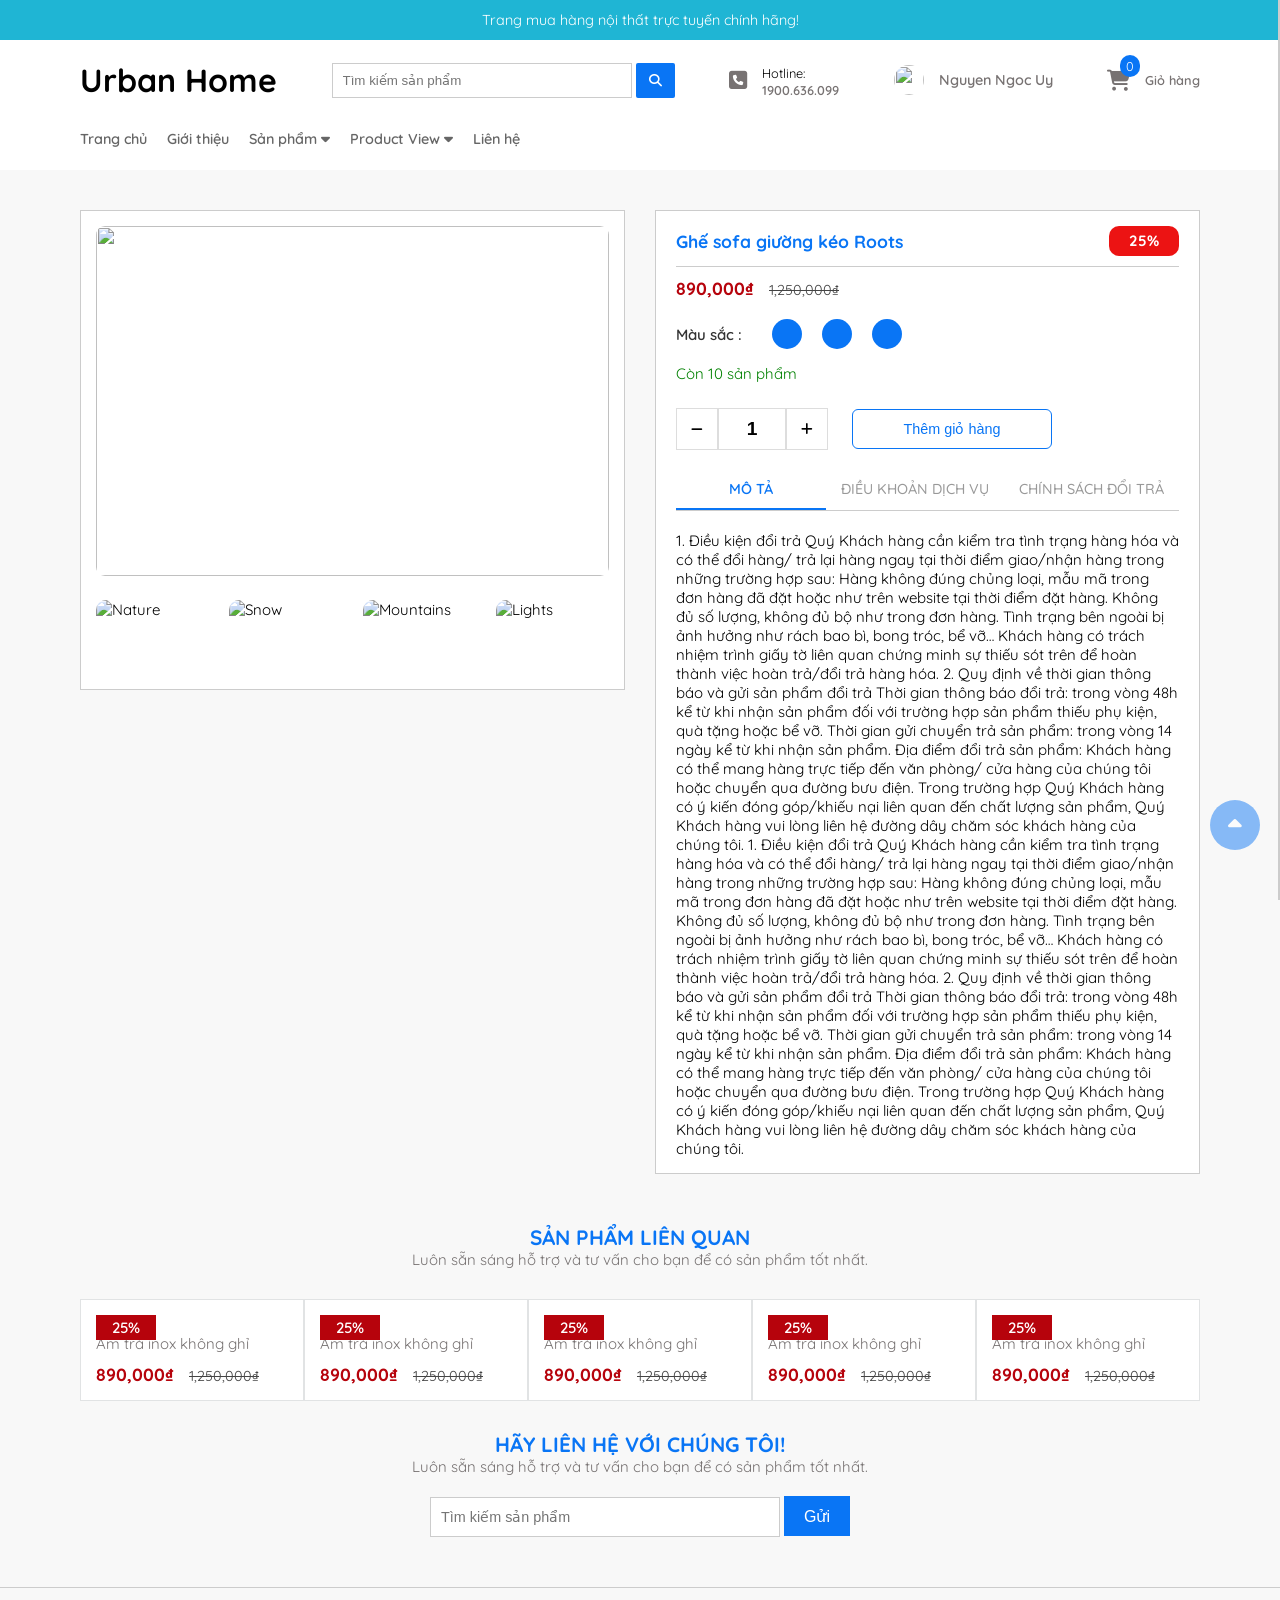
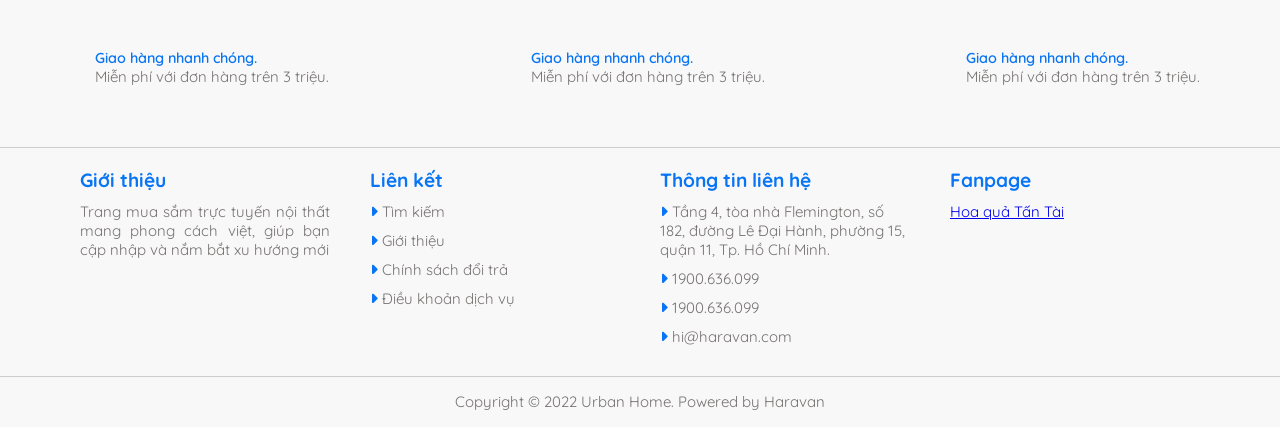
==== Product-detail.html @ 2fd3badb "first commit" ====
<!DOCTYPE html>
<html lang="en">

<head>
    <meta charset="UTF-8">
    <meta http-equiv="X-UA-Compatible" content="IE=edge">
    <meta name="viewport" content="width=device-width, initial-scale=1.0">
    <title>Document</title>
    <link rel="stylesheet" href="./assets/Css/base.css">
    <link rel="stylesheet" href="./assets/Css/cart.css">
    <link rel="stylesheet" href="./assets/Css/Product-detail.css">
    <link rel="stylesheet" href="./assets/Css/dropdown.css">
    <link rel="stylesheet" href="https://cdnjs.cloudflare.com/ajax/libs/font-awesome/6.1.1/css/all.min.css"
        integrity="sha512-KfkfwYDsLkIlwQp6LFnl8zNdLGxu9YAA1QvwINks4PhcElQSvqcyVLLD9aMhXd13uQjoXtEKNosOWaZqXgel0g=="
        crossorigin="anonymous" referrerpolicy="no-referrer" />
    <link rel="preconnect" href="https://fonts.googleapis.com">
    <link rel="preconnect" href="https://fonts.gstatic.com" crossorigin>
    <link rel="preconnect" href="https://fonts.googleapis.com">
    <link rel="preconnect" href="https://fonts.gstatic.com" crossorigin>
    <link href="https://fonts.googleapis.com/css2?family=Quicksand&display=swap" rel="stylesheet">
    <script async defer crossorigin="anonymous" src="https://connect.facebook.net/vi_VN/sdk.js#xfbml=1&version=v14.0"
        nonce="vWDw95v7"></script>

</head>

<body>
    <div id="fb-root"></div>
    <div class="container">
        <header class="header">
            <div class="header-top">
                <p>Trang mua hàng nội thất trực tuyến chính hãng!</p>
            </div>
            <div class="header-main padding-container">
                <div class="header-main_log">
                    <span>Urban Home</span>
                </div>
                <form action="" class="header-search_form-box">
                    <input class="header-search_form-input" type="text" placeholder="Tìm kiếm sản phẩm">
                    <button class="header-search_btn-primary"><i class="fa-solid fa-magnifying-glass"></i></button>
                </form>
                <div class="header-phone header-main_sub">
                    <p><i class="fa-solid icon fa-square-phone"></i></p>
                    <div class="">
                        <span>Hotline:</span>
                        <br>
                        <p>1900.636.099
                        </p>
                    </div>
                </div>
                <!-- <div class="header-login  header-main_sub">
                    <p><i class="fa-solid icon fa-user"></i></p>
                    <div class="">
                        <span><a href="">Đăng nhập</a>/<a href="">Đăng ký</a></span>
                        <br>
                        <p>Tài khoản của tôi <i class="fa-solid fa-caret-down"></i>
                        </p>
                    </div>
                </div> -->
                <div class="header-login   dropdown">
                    <div onclick="dropdown()"  class="header-main_sub dropbtn">
                        <img class="header-info-user-img"
                            src="https://encrypted-tbn0.gstatic.com/images?q=tbn:ANd9GcTYmkp9a2rrD1Sskb9HLt5mDaTt4QaIs8CcBg&usqp=CAU"
                            alt="">
                        <div class="header-info-user-name" style="margin-left: 15px;">
                            <p>Nguyen Ngoc Uy</p>
                        </div>
                    </div>
                    <div id="myDropdown" class="dropdown-content">
                        <a href="#">Thông tin</a>
                        <a href="#">Hoá đơn</a>
                        <a href="#">Đăng xuất</a>
                    </div>
                </div>

                <div onclick="openNav()" class="header-cart header-main_sub">
                    <div class="header-icon-cart">
                        <p><i class="fa-solid icon fa-cart-shopping"></i></p>
                        <span>0</span>
                    </div>
                    <div class="">
                        <p>Giỏ hàng
                        </p>
                    </div>
                </div>
                <div id="mySidenav" class="sidenav cart-list-info">
                    <a href="javascript:void(0)" class="closebtn" onclick="closeNav()">&times;</a>
                    <div class="" style="padding: 0px 20px ;border-top:1px solid #ccc;">
                        <h4 style="margin-top: 10px;">Tổng số : 10</h4>
                        <div class="cart-list-item">
                            <img class="cart-list-item-img "
                                src="https://product.hstatic.net/1000409762/product/sp11-2_d58d2329380c41f1885a093a5cf2f27c_large.jpg"
                                alt="">
                            <div class="">
                                <p class="cart-list-item-name">Ghế sofa giường kéo Roots</p>
                                <p class="cart-list-item-price">890,000₫ <span>(4)</span></p>
                            </div>
                            <a href="" class="btn-cart-delete"><i class="fa-solid fa-trash-can"></i></a>
                        </div>
                        <div class="cart-list-item">
                            <img class="cart-list-item-img "
                                src="https://product.hstatic.net/1000409762/product/sp11-2_d58d2329380c41f1885a093a5cf2f27c_large.jpg"
                                alt="">
                            <div class="">
                                <p class="cart-list-item-name">Ghế sofa giường kéo Roots</p>
                                <p class="cart-list-item-price">890,000₫ <span>(4)</span></p>
                            </div>
                            <a href="" class="btn-cart-delete"><i class="fa-solid fa-trash-can"></i></a>
                        </div>
                        <div class="cart-list-item">
                            <img class="cart-list-item-img "
                                src="https://product.hstatic.net/1000409762/product/sp11-2_d58d2329380c41f1885a093a5cf2f27c_large.jpg"
                                alt="">
                            <div class="">
                                <p class="cart-list-item-name">Ghế sofa giường kéo Roots</p>
                                <p class="cart-list-item-price">890,000₫ <span>(4)</span></p>
                            </div>
                            <a href="" class="btn-cart-delete"><i class="fa-solid fa-trash-can"></i></a>
                        </div>
                        <div class="cart-list-item">
                            <img class="cart-list-item-img "
                                src="https://product.hstatic.net/1000409762/product/sp11-2_d58d2329380c41f1885a093a5cf2f27c_large.jpg"
                                alt="">
                            <div class="">
                                <p class="cart-list-item-name">Ghế sofa giường kéo Roots</p>
                                <p class="cart-list-item-price">890,000₫ <span>(4)</span></p>
                            </div>
                            <a href="" class="btn-cart-delete"><i class="fa-solid fa-trash-can"></i></a>
                        </div>
                        <button class="cart-list-view">Xem giỏ hàng </button>
                    </div>
                </div>
            </div>
            <div class="header-menu padding-container">
                <ul class="header-menu_list">
                    <li class="header-menu-item"><a href="" class="header-menu-item-link">Trang chủ </a></li>
                    <li class="header-menu-item"><a href="" class="header-menu-item-link">Giới thiệu</a></li>
                    <li class="header-menu-item"><a href="" class="header-menu-item-link">Sản phẩm <i
                                class="fa-solid fa-caret-down"></i></a></li>
                    <li class="header-menu-item"><a href="" class="header-menu-item-link">Product View <i
                                class="fa-solid fa-caret-down"></i></a></li>
                    <li class="header-menu-item"><a href="" class="header-menu-item-link">Liên hệ</a></li>
                </ul>
            </div>
        </header>

        <div class="content">
            <div class="content-product-info_box padding-container">
                <div class="content-product-info_left">
                    <div class="container-product-image_box">
                        <img id="expandedImg"
                            src="https://encrypted-tbn0.gstatic.com/images?q=tbn:ANd9GcRdwyMFRcoKj1kEEiDpD_S-Vh6rsVxsL3rCxg&usqp=CAU"
                            style="width:100%">
                        <div class="content-product_info-row">
                            <div class="column">
                                <img src="https://encrypted-tbn0.gstatic.com/images?q=tbn:ANd9GcRdwyMFRcoKj1kEEiDpD_S-Vh6rsVxsL3rCxg&usqp=CAU"
                                    alt="Nature" style="width:100%" onclick="myFunction(this);">
                            </div>
                            <div class="column">
                                <img src="https://encrypted-tbn0.gstatic.com/images?q=tbn:ANd9GcRwGPF8X5lgcLBtUZUXV9kPPpfw7IuIsTq3uQ&usqp=CAU"
                                    alt="Snow" style="width:100%" onclick="myFunction(this);">
                            </div>
                            <div class="column">
                                <img src="https://encrypted-tbn0.gstatic.com/images?q=tbn:ANd9GcTx4Ej3sddJTqtqN48tLwfcukxY-e70Aev4Dw&usqp=CAU"
                                    alt="Mountains" style="width:100%" onclick="myFunction(this);">
                            </div>
                            <div class="column">
                                <img src="https://encrypted-tbn0.gstatic.com/images?q=tbn:ANd9GcT4qPmyou8HM0n-ia6ZoZYnSPZDyiyfE1Rxlw&usqp=CAU"
                                    alt="Lights" style="width:100%" onclick="myFunction(this);">
                            </div>
                        </div>
                    </div>
                </div>
                <div class="content-product-info_right">
                    <div class="header-product-info_right">
                        <h3 class="product-name">Ghế sofa giường kéo Roots</h3>
                        <div class="product-sale">25%</div>
                    </div>
                    <div class="product-item_price-wraper">
                        <div class="product-price-main">
                            890,000₫
                        </div>
                        <div class="product-price_sale color-text">
                            1,250,000₫
                        </div>
                    </div>
                    <div class="product-atribute_box">
                        <p>Màu sắc : </p>
                        <ul class="product-atribute_list-color">
                            <li></li>
                            <li></li>
                            <li></li>
                        </ul>
                    </div>
                    <p class="alert-product-number">Còn 10 sản phẩm</p>
                    <div class="">
                        <div class="number-input">
                            <button onclick="this.parentNode.querySelector('input[type=number]').stepDown()"
                                class="minus"><i class="fa-solid fa-minus"></i></button>
                            <input class="quantity" min="0" name="quantity" value="1" type="number">
                            <button onclick="this.parentNode.querySelector('input[type=number]').stepUp()"
                                class="plus"><i class="fa-solid fa-plus"></i></button>
                        </div>
                        <button class="btn-add-to-cart">Thêm giỏ hàng</button>
                    </div>
                    <div class="tabs1">
                        <div class="tab-item active tablinks" id="defaultOpen" onclick="openCity(event, 'London')">Mô tả
                        </div>
                        <div class="tab-item tablinks" onclick="openCity(event, 'Paris')">
                            ĐIỀU KHOẢN DỊCH VỤ</div>
                        <div class="tab-item tablinks" onclick="openCity(event, 'Tokyo')">
                            CHÍNH SÁCH ĐỔI TRẢ</div>
                    </div>
                    <div id="London" class="tabcontent">
                        1. Điều kiện đổi trả

                        Quý Khách hàng cần kiểm tra tình trạng hàng hóa và có thể đổi hàng/ trả lại hàng ngay tại thời
                        điểm giao/nhận hàng trong những trường hợp sau:

                        Hàng không đúng chủng loại, mẫu mã trong đơn hàng đã đặt hoặc như trên website tại thời điểm đặt
                        hàng.
                        Không đủ số lượng, không đủ bộ như trong đơn hàng.
                        Tình trạng bên ngoài bị ảnh hưởng như rách bao bì, bong tróc, bể vỡ…
                        Khách hàng có trách nhiệm trình giấy tờ liên quan chứng minh sự thiếu sót trên để hoàn thành
                        việc hoàn trả/đổi trả hàng hóa.



                        2. Quy định về thời gian thông báo và gửi sản phẩm đổi trả

                        Thời gian thông báo đổi trả: trong vòng 48h kể từ khi nhận sản phẩm đối với trường hợp sản phẩm
                        thiếu phụ kiện, quà tặng hoặc bể vỡ.
                        Thời gian gửi chuyển trả sản phẩm: trong vòng 14 ngày kể từ khi nhận sản phẩm.
                        Địa điểm đổi trả sản phẩm: Khách hàng có thể mang hàng trực tiếp đến văn phòng/ cửa hàng của
                        chúng tôi hoặc chuyển qua đường bưu điện.
                        Trong trường hợp Quý Khách hàng có ý kiến đóng góp/khiếu nại liên quan đến chất lượng sản phẩm,
                        Quý Khách hàng vui lòng liên hệ đường dây chăm sóc khách hàng của chúng tôi.
                        1. Điều kiện đổi trả

                        Quý Khách hàng cần kiểm tra tình trạng hàng hóa và có thể đổi hàng/ trả lại hàng ngay tại thời
                        điểm giao/nhận hàng trong những trường hợp sau:

                        Hàng không đúng chủng loại, mẫu mã trong đơn hàng đã đặt hoặc như trên website tại thời điểm đặt
                        hàng.
                        Không đủ số lượng, không đủ bộ như trong đơn hàng.
                        Tình trạng bên ngoài bị ảnh hưởng như rách bao bì, bong tróc, bể vỡ…
                        Khách hàng có trách nhiệm trình giấy tờ liên quan chứng minh sự thiếu sót trên để hoàn thành
                        việc hoàn trả/đổi trả hàng hóa.



                        2. Quy định về thời gian thông báo và gửi sản phẩm đổi trả

                        Thời gian thông báo đổi trả: trong vòng 48h kể từ khi nhận sản phẩm đối với trường hợp sản phẩm
                        thiếu phụ kiện, quà tặng hoặc bể vỡ.
                        Thời gian gửi chuyển trả sản phẩm: trong vòng 14 ngày kể từ khi nhận sản phẩm.
                        Địa điểm đổi trả sản phẩm: Khách hàng có thể mang hàng trực tiếp đến văn phòng/ cửa hàng của
                        chúng tôi hoặc chuyển qua đường bưu điện.
                        Trong trường hợp Quý Khách hàng có ý kiến đóng góp/khiếu nại liên quan đến chất lượng sản phẩm,
                        Quý Khách hàng vui lòng liên hệ đường dây chăm sóc khách hàng của chúng tôi.
                    </div>

                    <div id="Paris" class="tabcontent">
                        <h3>Paris</h3>
                        <p>Paris is the capital of France.</p>
                    </div>

                    <div id="Tokyo" class="tabcontent">
                        <h3>Tokyo</h3>
                        <p>Tokyo is the capital of Japan.</p>
                    </div>
                </div>
            </div>
            <h3 class="commom-title product-related_title text-center">
                SẢN PHẨM LIÊN QUAN
            </h3>
            <p class="text-center color-text">Luôn sẵn sáng hỗ trợ và tư vấn cho bạn để có sản phẩm tốt nhất.</p>
            <div class="product-related_box padding-container product-list_box">
                <div class="product-item">
                    <div class="product-item_img-box">
                        <img class="w-100"
                            src="https://product.hstatic.net/1000409762/product/sp12-1_5316e032a8b0403b8fe26c4cd6bef167_large.jpg"
                            alt="">
                        <div class="product-item_percent">25%</div>
                        <div class="product-item_icon">
                            <i class="fa-solid fa-magnifying-glass-plus"></i>
                        </div>
                    </div>
                    <p class="product-item_name"><a href="">Ấm trà inox không ghỉ</a></p>
                    <div class="product-item_price-wraper">
                        <div class="product-price-main">
                            890,000₫
                        </div>
                        <div class="product-price_sale">
                            1,250,000₫
                        </div>
                    </div>
                </div>
                <div class="product-item">
                    <div class="product-item_img-box">
                        <img class="w-100"
                            src="https://product.hstatic.net/1000409762/product/sp12-1_5316e032a8b0403b8fe26c4cd6bef167_large.jpg"
                            alt="">
                        <div class="product-item_percent">25%</div>
                        <div class="product-item_icon">
                            <i class="fa-solid fa-magnifying-glass-plus"></i>
                        </div>
                    </div>
                    <p class="product-item_name"><a href="">Ấm trà inox không ghỉ</a></p>
                    <div class="product-item_price-wraper">
                        <div class="product-price-main">
                            890,000₫
                        </div>
                        <div class="product-price_sale">
                            1,250,000₫
                        </div>
                    </div>
                </div>
                <div class="product-item">
                    <div class="product-item_img-box">
                        <img class="w-100"
                            src="https://product.hstatic.net/1000409762/product/sp12-1_5316e032a8b0403b8fe26c4cd6bef167_large.jpg"
                            alt="">
                        <div class="product-item_percent">25%</div>
                        <div class="product-item_icon">
                            <i class="fa-solid fa-magnifying-glass-plus"></i>
                        </div>
                    </div>
                    <p class="product-item_name"><a href="">Ấm trà inox không ghỉ</a></p>
                    <div class="product-item_price-wraper">
                        <div class="product-price-main">
                            890,000₫
                        </div>
                        <div class="product-price_sale">
                            1,250,000₫
                        </div>
                    </div>
                </div>
                <div class="product-item">
                    <div class="product-item_img-box">
                        <img class="w-100"
                            src="https://product.hstatic.net/1000409762/product/sp12-1_5316e032a8b0403b8fe26c4cd6bef167_large.jpg"
                            alt="">
                        <div class="product-item_percent">25%</div>
                        <div class="product-item_icon">
                            <i class="fa-solid fa-magnifying-glass-plus"></i>
                        </div>
                    </div>
                    <p class="product-item_name"><a href="">Ấm trà inox không ghỉ</a></p>
                    <div class="product-item_price-wraper">
                        <div class="product-price-main">
                            890,000₫
                        </div>
                        <div class="product-price_sale">
                            1,250,000₫
                        </div>
                    </div>
                </div>
                <div class="product-item">
                    <div class="product-item_img-box">
                        <img class="w-100"
                            src="https://product.hstatic.net/1000409762/product/sp12-1_5316e032a8b0403b8fe26c4cd6bef167_large.jpg"
                            alt="">
                        <div class="product-item_percent">25%</div>
                        <div class="product-item_icon">
                            <i class="fa-solid fa-magnifying-glass-plus"></i>
                        </div>
                    </div>
                    <p class="product-item_name"><a href="">Ấm trà inox không ghỉ</a></p>
                    <div class="product-item_price-wraper">
                        <div class="product-price-main">
                            890,000₫
                        </div>
                        <div class="product-price_sale">
                            1,250,000₫
                        </div>
                    </div>
                </div>
            </div>
        </div>


        <footer class="footer">
            <header class="header-footer">
                <h3 class="commom-title text-center">
                    HÃY LIÊN HỆ VỚI CHÚNG TÔI!
                </h3>
                <p class="text-center color-text">Luôn sẵn sáng hỗ trợ và tư vấn cho bạn để có sản phẩm tốt nhất.</p>
                <div class="header-footer-form-box text-center">
                    <input placeholder="Tìm kiếm sản phẩm" class="header-footer-form-input" type="text">
                    <button class="header-footer-form-btn">Gửi</button>
                </div>
            </header>
            <div class="footer-intro-box padding-container">
                <div class="footer-intro-item">
                    <img src="https://theme.hstatic.net/1000409762/1000752712/14/policy_icon_1.png?v=10" alt="">
                    <div class="footer-intro-item-info">
                        <p>Giao hàng nhanh chóng.</p>

                        <span>Miễn phí với đơn hàng trên 3 triệu.</span>
                    </div>
                </div>
                <div class="footer-intro-item">
                    <img src="https://theme.hstatic.net/1000409762/1000752712/14/policy_icon_1.png?v=10" alt="">
                    <div class="footer-intro-item-info">
                        <p>Giao hàng nhanh chóng.</p>

                        <span>Miễn phí với đơn hàng trên 3 triệu.</span>
                    </div>
                </div>
                <div class="footer-intro-item">
                    <img src="https://theme.hstatic.net/1000409762/1000752712/14/policy_icon_1.png?v=10" alt="">
                    <div class="footer-intro-item-info">
                        <p>Giao hàng nhanh chóng.</p>

                        <span>Miễn phí với đơn hàng trên 3 triệu.</span>
                    </div>
                </div>
            </div>
            <div class="header-footer_main padding-container">
                <div class="header-footer_description">
                    <h4 class="title-header color-primary">Giới thiệu</h4>
                    <p class="color-text" style="text-align:justify ;">Trang mua sắm trực tuyến nội thất mang phong cách
                        việt, giúp bạn cập nhập và nắm bắt xu hướng mới</p>
                    <img src="https://theme.hstatic.net/1000409762/1000752712/14/logo_bct.png?v=10" alt="">
                </div>
                <div class="header-footer_contact">
                    <h4 class="title-header color-primary">Liên kết</h4>
                    <ul class="header-contact_list">
                        <li class="li color-text"><i class="fa-solid fa-caret-right"></i> Tìm kiếm</li>
                        <li class="li color-text"><i class="fa-solid fa-caret-right"></i> Giới thiệu</li>
                        <li class="li color-text"><i class="fa-solid fa-caret-right"></i> Chính sách đổi trả</li>
                        <li class="li color-text"><i class="fa-solid fa-caret-right"></i> Điều khoản dịch vụ</li>
                    </ul>
                </div>
                <div class="header-description color-primary">
                    <h4 class="title-header">Thông tin liên hệ</h4>
                    <ul class="header-contact_list">
                        <li class="li color-text"><i class="fa-solid fa-caret-right"></i> Tầng 4, tòa nhà Flemington, số
                            182, đường Lê Đại Hành, phường 15, quận 11, Tp. Hồ Chí Minh.</li>
                        <li class="li color-text"><i class="fa-solid fa-caret-right"></i> 1900.636.099</li>
                        <li class="li color-text"><i class="fa-solid fa-caret-right"></i> 1900.636.099</li>
                        <li class="li color-text"><i class="fa-solid fa-caret-right"></i> hi@haravan.com</li>
                    </ul>
                </div>
                <div class="header-description color-primary">
                    <h4 class="title-header">Fanpage</h4>
                    <div class="fb-page"
                        data-href="https://www.facebook.com/Hoa-qu&#x1ea3;-T&#x1ea5;n-T&#xe0;i-107752811511572/"
                        data-tabs="timeline" data-width="250" data-height="150" data-small-header="false"
                        data-adapt-container-width="false" data-hide-cover="false" data-show-facepile="false">
                        <blockquote cite="https://www.facebook.com/Hoa-qu&#x1ea3;-T&#x1ea5;n-T&#xe0;i-107752811511572/"
                            class="fb-xfbml-parse-ignore"><a
                                href="https://www.facebook.com/Hoa-qu&#x1ea3;-T&#x1ea5;n-T&#xe0;i-107752811511572/">Hoa
                                quả Tấn Tài</a></blockquote>
                    </div>
                </div>
            </div>
            <div class="footer-end">
                <p class="color-text text-center">Copyright © 2022 Urban Home. Powered by Haravan</p>
            </div>
        </footer>
        
       <div class="list-contact-icon-box">
         <ul class="list-contact-icon">
            <li class="bg-phone"><i class="fa-solid fa-phone"></i></li>
            <li class="bg-facebook"><i class="fa-brands fa-facebook-f"></i></li>
            <li class="bg-youtobe"><i class="fa-brands fa-youtube"></i></li>
            <li class="bg-twiter"><i class="fa-brands fa-twitter"></i></li>
        </ul>
       </div>
    </div>
    <div id="backTop">
        <i class="fa-solid fa-caret-up"></i>
    </div>
    <script src="https://code.jquery.com/jquery-3.6.0.js" integrity="sha256-H+K7U5CnXl1h5ywQfKtSj8PCmoN9aaq30gDh27Xc0jk=" crossorigin="anonymous"></script>

    <script src="./assets/js/tab-slider.js"></script>
    <script src="./assets/js/tab-component.js"></script>
    <script src="./assets/js/list-cart.js"></script>
    <script src="./assets/js/click-dropdown.js"></script>
    <script src="./assets/js/back-top.js"></script>
</body>

</html>
---- assets/Css/base.css ----
* {
    margin: 0;
    padding: 0;
    box-sizing: border-box;
}

body {
    font-size: 15px;
    font-family: 'Quicksand', sans-serif;
    /* height: 2000px; */
    /* position: relative; */

}

:root {
    --color-primary: #0975f5;
    --color-sub: #1fb5d4;
    --color-black: #000;
    --color-white: #ffff;
    --color-container: #F8F8F8;
    --color-text: rgb(119, 114, 114);
}

.header-cart {
    cursor: pointer;
}


.w-100 {
    width: 100%;
}

.h-100 {
    width: 100%;
}

.padding-container {
    padding: 0px 80px;
}

.text-center {
    text-align: center;
}

.color-primary {
    color: var(--color-primary);
}

.color-text {
    color: var(--color-text);
}

.commom-title {
    font-weight: bold;
    color: var(--color-primary);
    font-size: 1.3rem;
    text-transform: uppercase;
}

.commom-text {
    font-weight: bold;
    color: var(--color-primary);
    font-size: 1.2rem;
    text-align: center;
}


/* HEADER */
.header-top {
    background-color: var(--color-sub);
    height: 40px;
    color: var(--color-white);
    text-align: center;
    line-height: 40px;
    font-size: 0.9rem;
}

.header-main {
    height: 80px;
    display: flex;
    justify-content: space-between;
    align-items: center;
}

.header-main_log {
    font-size: 2rem;
    font-weight: bold;
}

.header-search_form-box {
    position: relative;
}

.header-search_form-input:focus {
    outline: none;
}

.header-search_form-input:focus .product-result-search {
    overflow: visible;
}

.header-search_form-input {
    width: 300px;
    height: 35px;
    border: 1px solid #ccc;
    padding-left: 10px;
}

.header-info-user-img {
    width: 30px;
    height: 30px;
    border-radius: 50px;
}

.product-result-search {
    position: absolute;
    top: 35px;
    width: 100%;
    background-color: var(--color-white);
    height: 320px;
    overflow-y: auto;
    z-index: 1;
    display: none;
}

.product-result-search::-webkit-scrollbar {
    width: 3px;
    background-color: rgb(235, 232, 232);
}

::-webkit-scrollbar-thumb {
    background-color: #666;
    border-radius: 6px;
}

.product-search-item-img {
    width: 60px;
    object-fit: cover;
    height: 40px;
    border-radius: 50px;
}

.product-search-item {
    display: flex;
    justify-content: space-between;
    align-items: center;
    padding: 10px;
    border: 1px solid #ccc;
}

.product-search-item:hover {
    background-color: rgb(219, 218, 218);
    cursor: pointer;
}

.product-search-item-name {
    display: -webkit-box;
    -webkit-line-clamp: 1;
    -webkit-box-orient: vertical;
    overflow: hidden;
    width: 100%;
    text-overflow: ellipsis;
    margin-left: 15px;
}

.product-search-item-price {
    color: #8E0007;
}

.header-search_btn-primary {
    height: 35px;
    padding: 0px 13px;
    background-color: var(--color-primary);
    border: none;
    font-size: 0.8rem;
    color: var(--color-white);
    border-radius: 2px;
}

.header-main_sub {
    display: flex;
    align-items: center;
}

.header-main_sub .icon {
    font-size: 1.3rem;
    margin-right: 15px;
    color: var(--color-text);
}

.header-main_sub span {
    font-weight: 400;
    font-size: 0.8rem;
}

.header-main_sub p {
    font-weight: 600;
    font-size: 0.8rem;
    color: var(--color-text)
}

.header-info-user-name p {
    font-size: 0.9rem;
}

.header-info-user-name p:hover {
    cursor: pointer;
    color: var(--color-primary)
}

.header-icon-cart {
    position: relative;
}

.header-icon-cart span {
    padding: 3px 6px;
    background-color: var(--color-primary);
    position: absolute;
    top: -15px;
    border-radius: 40px;
    right: 5px;
    color: var(--color-white);
}

.header-menu {
    height: 40px;
    margin-top: 10px;
}

.header-menu_list {
    list-style-type: none;
    display: flex;
    justify-content: start;
    align-items: center;
}

.header-menu-item {
    font-size: 0.9rem;
    font-weight: 600;
    margin-right: 20px;
}

.header-menu-item-link {
    text-decoration: none;
    color: #666;
}

/* FOOTER */
.header-footer {
    border-bottom: 1px solid #ccc;
    padding: 30px 0px;
}

.footer {
    background-color: var(--color-container);
}

.header-footer-form-box {
    margin: 20px 0px;

}

.header-footer-form-input {
    width: 350px;
    height: 40px;
    padding-left: 10px;
    font-size: 0.9rem;
    border: 1px solid #ccc;
}


.product-search-item {
    display: flex;
}

.header-footer-form-btn {
    height: 40px;
    padding: 0px 20px;
    font-size: 1rem;
    background-color: var(--color-primary);
    color: #ffff;
    border: none;
}

.footer-intro-box {
    display: flex;
    justify-content: space-between;
    height: 160px;
    align-items: center;
    border-bottom: 1px solid #ccc;
}

.footer-intro-item {
    display: flex;
    justify-content: center;
    align-items: center;
}

.footer-intro-item img {
    margin-right: 15px;
}

.footer-intro-item p {
    font-size: 0.9rem;
    color: var(--color-primary);
    font-weight: 600;
}

.footer-intro-item span {
    font-weight: 400px;
    color: var(--color-text);
}

/* -------- */

.header-footer_main {
    display: grid;
    grid-template-columns: repeat(4, 1fr);
    /* padding: 30px; */
    grid-gap: 40px;
    padding: 20px 80px;
    border-bottom: 1px solid #ccc;
}

.title-header {
    font-size: 1.2rem;
    margin-bottom: 10px;
}

.header-footer_description img {
    height: 70px;
}

.header-contact_list {
    list-style-type: none;
}

.header-contact_list li {
    margin-bottom: 10px;
}


.header-contact_list i {
    color: var(--color-primary);
}

.footer-end {
    height: 50px;
}

.footer-end p {
    line-height: 50px;
}

#backTop {
    position: fixed;
    bottom: 50px;
    right: 20px;
    width: 50px;
    height: 50px;
    background-color: var(--color-primary);
    border-radius: 50px;
    text-align: center;
    line-height: 50px;
    font-size: 22px;
    color: var(--color-white);
    cursor: pointer;
}

/* --------------- */

.list-contact-icon-box {
    position: fixed;
    bottom: 200px;
    left: 15px;
    /* transform: translateX(-100px); */
    /* transition: all ease-in-out 0.3s; */
}

.list-contact-icon {
    list-style-type: none;
}

.list-contact-icon li {
    width: 50px;
    height: 50px;
    /* background-color: red; */
    margin-bottom: 30px;
    text-align: center;
    line-height: 50px;
    color: var(--color-white);
    border-radius: 50px;
}

.list-contact-icon li:hover{
    cursor: pointer;
}

.bg-facebook {
    background-color: #4267B2;
}

.bg-phone{
    background-color: #EF5B0C;
}

.bg-youtobe{
    background-color: #EB1D36;
}

.bg-twiter{
    background-color: #3AB0FF;
}
---- assets/Css/cart.css ----
.sidenav {
    height: 100%;
    width: 0;
    position: fixed;
    z-index: 1;
    top: 0;
    right: 0;
    background-color: var(--color-white);
    overflow-x: hidden;
    transition: 0.5s;
    padding-top: 60px;
    border-left: 2px solid #ccc;
  }
  

  .cart-list-info{
    /* padding: 70px 20px; */
  }

  .cart-list-item-name{
    color: #444;
    font-weight: bold;
    display: -webkit-box;
    -webkit-line-clamp: 1;
    -webkit-box-orient: vertical;
    overflow: hidden;
    width: 100%;
    text-overflow: ellipsis;
  }
  
  .sidenav .closebtn {
    position: absolute;
    top: 0;
    left:-70px;
    font-size: 40px;
    color: var(--color-black);
    margin-left: 50px;
    padding: 8px 8px 8px 32px;
    text-decoration: none;
    transition: 0.3s;
  }

  .cart-list-item-img {
    width: 50px;
    height: 50px;
    object-fit: cover;
  }

  .cart-list-item{
    border-bottom: 1px solid #ccc;
    padding: 10px 0px;
  }

  .btn-cart-delete{
    background-color: #8E0007;
    /* padding: 5px ; */
    font-size: 20px;
    color: var(--color-white);
    width: 35px;
    height: 40px;
    text-align: center;
    line-height: 40px;
    border-radius: 5px;
  }

  .btn-cart-delete:hover{
    opacity: 0.8;
  }

  .cart-list-item{
    display: flex;
    justify-content: space-between;
  }

  .cart-list-view{
    padding: 15px 0px;
    margin-top: 20px;
    width: 100%;
    border: 1px solid var(--color-primary);
    /* background-color: var(--); */
    border-radius: 6px;
    background-color: var(--color-white);
    font-size: 0.9rem;
    cursor: pointer;
    color: var(--color-primary);
    transition: all ease-in-out 0.3s;
  }

  .cart-list-view:hover{
    background-color: var(--color-primary);
    color: var(--color-white);
    transition: all ease-in-out 0.3s;
  }
---- assets/Css/Product-detail.css ----
.content {
  background-color: var(--color-container);
  padding-top: 40px;
}

.content-product-info_box,
.container-product-image_box {
  position: relative;
}

.container-product-image_box img {
  height: 350px;
  object-fit: cover;
}

#expandedImg {
  border-radius: 9px;
}

.content-product-info_left {
  background-color: var(--color-white);
  padding: 15px;
  border: 1px solid #ccc;
  position: -webkit-sticky;
  position: sticky;
  top: 30px;
  height: 480px;
}

.content-product-info_box {
  display: grid;
  grid-template-columns: repeat(2, 1fr);
  grid-gap: 30px;
}

.content-product_info-row {
  display: grid;
  grid-template-columns: repeat(4, 1fr);
  grid-gap: 20px;
  margin-top: 20px;
}

.content-product_info-row .column img {
  height: 100%;
  object-fit: cover;

  transition: all ease-in 0.3s;

}

.content-product_info-row .column {
  transform: scale(1);
  overflow: hidden;
  width: 100%;
  height: 70px;
  border-radius: 10px;
}

.content-product_info-row img:hover {
  transform: scale(1.2);
  transition: all ease-in 0.3s;
  cursor: pointer;
  opacity: 0.7;
}

/* ----------------- */

.content-product-info_right {
  border: 1px solid #ccc;
  background-color: var(--color-white);
  padding: 15px 20px;
}

.product-name {
  color: var(--color-primary)
}

.product-item_price-wraper .product-price-main {
  color: #f70915;
  font-weight: 700;
  font-size: 1.3rem;
}

.product-item_price-wraper .product-price_sale {
  margin-left: 15px;
  font-size: 0.9rem;
  margin-top: 4px;
  text-decoration: line-through;
  color: #444;
}

.product-item_price-wraper {
  display: flex;
  justify-content: start;
  margin-top: 10px;
}

.header-product-info_right {
  display: flex;
  justify-content: space-between;
  align-items: center;
  padding-bottom: 10px;
  border-bottom: 1px solid #ccc;
}

.product-sale {
  width: 70px;
  height: 30px;
  background-color: rgb(236, 19, 19);
  text-align: center;
  line-height: 30px;
  color: var(--color-white);
  border-radius: 10px;
  font-weight: bolder;
}

.product-atribute_box {
  display: flex;
  justify-content: start;
  align-items: center;
  margin-top: 20px;
}

.product-atribute_box p {
  font-weight: 600;
  color: #333;

}

.product-atribute_list-color {
  display: flex;
  justify-content: start;
  list-style-type: none;
  margin-left: 30px;
}

.product-atribute_list-color li {
  width: 30px;
  height: 30px;
  background-color: var(--color-primary);
  margin-right: 20px;
  border-radius: 50px;
  cursor: pointer;
}

/*  */

input[type="number"] {
  -webkit-appearance: textfield;
  -moz-appearance: textfield;
  appearance: textfield;
}

input[type=number]::-webkit-inner-spin-button,
input[type=number]::-webkit-outer-spin-button {
  -webkit-appearance: none;
}

.number-input {
  border: 1px solid #ddd;
  display: inline-flex;
  margin: 10px 0px;
}

.number-input,
.number-input * {
  box-sizing: border-box;
}

.number-input button {
  outline: none;
  -webkit-appearance: none;
  background-color: transparent;
  border: none;
  align-items: center;
  justify-content: center;
  width: 40px;
  height: 40px;
  cursor: pointer;
  margin: 0;
  position: relative;
}

.number-input button:after {
  display: inline-block;
  position: absolute;
  font-family: "Font Awesome 5 Free";
  font-weight: 900;
  transform: translate(-50%, -50%) rotate(180deg);
}

.number-input button.plus:after {
  transform: translate(-50%, -50%) rotate(0deg);
}

.number-input input[type=number] {
  font-family: sans-serif;
  max-width: 70px;
  /* padding: 0px ; */
  border: solid #ddd;
  border-width: 0 2px;
  font-size: 1.2rem;
  height: 40px;
  font-weight: bold;
  text-align: center;
}

.alert-product-number {
  margin: 15px 0px;
  color: green;
}

.btn-add-to-cart {
  width: 200px;
  height: 40px;
  margin-left: 20px;
  background-color: #fff;
  border: 1px solid var(--color-primary);
  color: var(--color-primary);
  border-radius: 6px;
  font-size: 0.9rem;
  transition: all ease-in 0.3s;
}

.btn-add-to-cart:hover {
  background-color: var(--color-primary);
  color: var(--color-white);
  transition: all ease-in 0.3s;
  cursor: pointer;
}

/*  TAB */

.tabs1 {
  display: flex;
  margin-top: 10px;
  border-bottom: 1px solid #ccc;
}

.tabs1 .tab-item.active {
  color: var(--color-primary);
  border-bottom-color: currentColor;

  font-weight: 600;

}

.tabs1 .tab-item {
  white-space: nowrap;
  padding: 10px 15px;
  cursor: pointer;
  color: #999;
  text-transform: uppercase;
  font-weight: 500;
  flex: 1;
  font-size: 0.9rem;
  display: flex;
  align-items: center;
  justify-content: center;
  border-radius: inherit;
  border-bottom: 2px solid transparent;
}

.tabcontent {
  /* display: none; */
  margin-top: 20px;
}

/*  Image room */

.img-magnifier-glass {
  position: absolute;
  border: 3px solid #000;
  border-radius: 50%;
  cursor: none;
  /*Set the size of the magnifier glass:*/
  width: 100px;
  height: 100px;
}

.product-list_box {
  display: grid;
  margin-top: 30px;
  grid-template-columns: repeat(5, 1fr);
}

.product-item {
  /* border-right: 1px solid #e1e3e4;
  border-bottom: 1px solid #e1e3e4; */
  border: 1px solid #e1e3e4;
  background-color: #ffff;
  padding: 15px;
  cursor: pointer;
}

.product-item_name a:hover {
  color: var(--color-primary);
}

.product-item_name a {
  margin: 4px 0px;
  text-decoration: none;
  color: var(--color-text);
}

.product-item_price-wraper {
  display: flex;
  justify-content: start;
  margin-top: 10px;
}

.product-item_img-box {
  position: relative;
}

.product-item_price-wraper .product-price-main {
  color: #b6030c;
  font-weight: bold;
  font-size: 1.1rem;
}

.product-item_price-wraper .product-price_sale {
  margin-left: 15px;
  font-size: 0.9rem;
  margin-top: 4px;
  text-decoration: line-through;
  color: #444;
}

.product-item_percent {
  position: absolute;
  width: 60px;
  height: 25px;
  background-color: #b6030c;
  text-align: center;
  line-height: 25px;
  font-weight: 600;
  color: var(--color-white);
  top: 0;
  left: 0;
}

.product-item_icon {
  position: absolute;
  top: 40%;
  left: 37%;
  background-color: var(--color-white);
  height: 50px;
  width: 50px;
  text-align: center;
  line-height: 50px;
  border-radius: 50px;
  font-size: 1.2rem;
  transform: scale(0);
  transition: all ease 0.3s;
}

.product-item_img-box:hover .product-item_icon {
  transform: scale(1);
  transition: all ease 0.3s;
}

.product-item_icon:hover {
  background-color: var(--color-black);
  color: var(--color-white);
}

.header-content-box {
  display: grid;
  grid-template-columns: repeat(3, 1fr);
}

.selected-box {
  text-align: right;
}

.selected-box .select {
  width: 200px;
  height: 30px;
  padding-left: 5px;
  color: var(--color-text);
}

.selected-box .select:focus {
  outline: none;
  cursor: pointer;
}

.icon-open-filer-all {
  cursor: pointer;
}

.product-related_title{
  margin-top: 50px;
}
---- assets/Css/dropdown.css ----
/* The container <div> - needed to position the dropdown content */
  .dropdown {
    position: relative;
    display: inline-block;
  }
  
  /* Dropdown Content (Hidden by Default) */
  .dropdown-content {
    margin-top: 10px;
    display: none;
    position: absolute;
    background-color: #ffff;
    min-width: 160px;
    box-shadow: 0px 4px 6px 0px rgba(0,0,0,0.2);
    z-index: 1;
  }
  
  /* Links inside the dropdown */
  .dropdown-content a {
    color: black;
    padding: 12px 16px;
    text-decoration: none;
    display: block;
  }
  
  /* Change color of dropdown links on hover */
  .dropdown-content a:hover {background-color: #ddd}
  
  /* Show the dropdown menu (use JS to add this class to the .dropdown-content container when the user clicks on the dropdown button) */
  .show {display:block;}
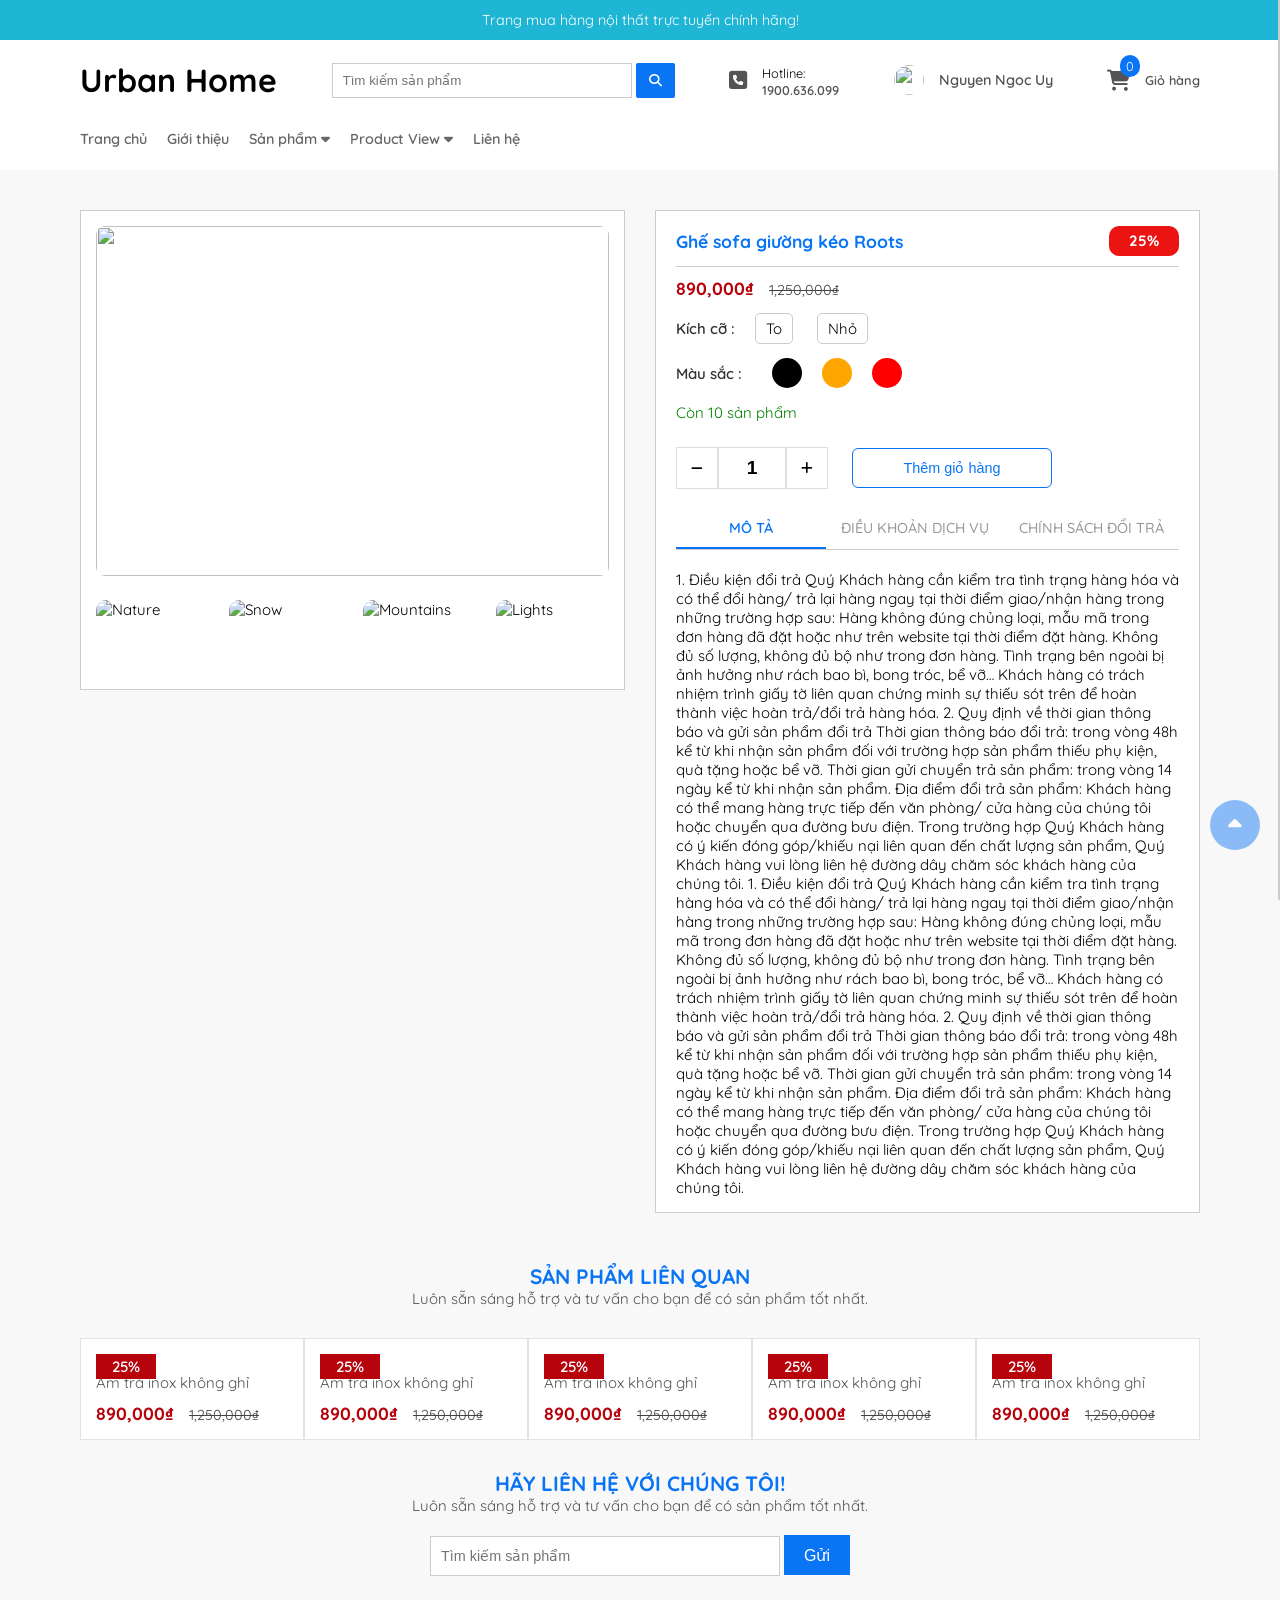
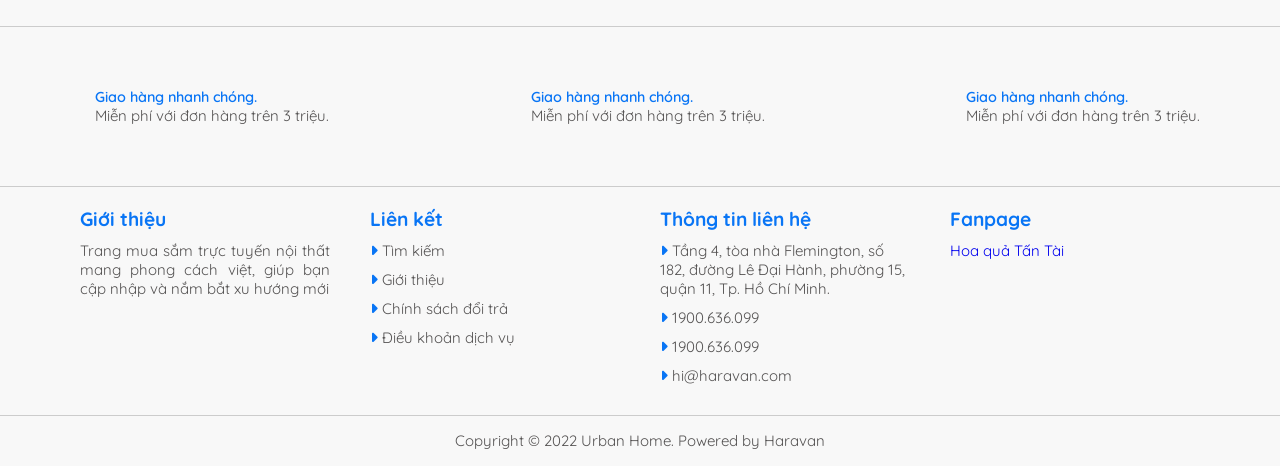
==== commit 59963159: "update" ====
--- a/Product-detail.html
+++ b/Product-detail.html
@@ -171,37 +171,54 @@
                     </div>
                 </div>
                 <div class="content-product-info_right">
-                    <div class="header-product-info_right">
-                        <h3 class="product-name">Ghế sofa giường kéo Roots</h3>
-                        <div class="product-sale">25%</div>
-                    </div>
-                    <div class="product-item_price-wraper">
-                        <div class="product-price-main">
-                            890,000₫
-                        </div>
-                        <div class="product-price_sale color-text">
-                            1,250,000₫
-                        </div>
-                    </div>
-                    <div class="product-atribute_box">
-                        <p>Màu sắc : </p>
-                        <ul class="product-atribute_list-color">
-                            <li></li>
-                            <li></li>
-                            <li></li>
-                        </ul>
-                    </div>
-                    <p class="alert-product-number">Còn 10 sản phẩm</p>
-                    <div class="">
-                        <div class="number-input">
-                            <button onclick="this.parentNode.querySelector('input[type=number]').stepDown()"
-                                class="minus"><i class="fa-solid fa-minus"></i></button>
-                            <input class="quantity" min="0" name="quantity" value="1" type="number">
-                            <button onclick="this.parentNode.querySelector('input[type=number]').stepUp()"
-                                class="plus"><i class="fa-solid fa-plus"></i></button>
-                        </div>
-                        <button class="btn-add-to-cart">Thêm giỏ hàng</button>
-                    </div>
+                    <form action="">
+                        <div class="header-product-info_right">
+                            <h3 class="product-name">Ghế sofa giường kéo Roots</h3>
+                            <div class="product-sale">25%</div>
+                        </div>
+                        <div class="product-item_price-wraper">
+                            <div class="product-price-main">
+                                890,000₫
+                            </div>
+                            <div class="product-price_sale color-text">
+                                1,250,000₫
+                            </div>
+                        </div>
+                        <div class="product-atribute_box">
+                            <p>Kích cỡ : </p>
+                            <ul class="product-atribute_list-size">
+                                <label for="size">To</label>
+                                <input id="size" value="R" hidden name="To" type="radio">
+                                <label for="size2">Nhỏ</label>
+                                <input id="size2" value="2" hidden name="Nhỏ" type="radio">
+                            </ul>
+                        </div>
+                        <div class="product-atribute_box">
+                            <p>Màu sắc : </p>
+                            <ul class="product-atribute_list-color">
+                                <label for="color" class="bg-black" ></label>
+                                <input id="color" hidden name="color" type="radio">
+                                <label for="color1" class="bg-orange"></label>
+                                <input id="color1" hidden name="color" type="radio">
+                                <label for="color2" class="bg-red"></label>
+                                <input id="color2" hidden name="color" type="radio">
+                            </ul>
+                        </div>
+                        <div class="product-atribute">
+                          
+                        </div>
+                        <p class="alert-product-number">Còn 10 sản phẩm</p>
+                        <div class="">
+                            <div class="number-input">
+                                <button onclick="this.parentNode.querySelector('input[type=number]').stepDown()"
+                                    class="minus"><i class="fa-solid fa-minus"></i></button>
+                                <input class="quantity" min="0" name="quantity" value="1" type="number">
+                                <button onclick="this.parentNode.querySelector('input[type=number]').stepUp()"
+                                    class="plus"><i class="fa-solid fa-plus"></i></button>
+                            </div>
+                            <button class="btn-add-to-cart">Thêm giỏ hàng</button>
+                        </div>
+                    </form>
                     <div class="tabs1">
                         <div class="tab-item active tablinks" id="defaultOpen" onclick="openCity(event, 'London')">Mô tả
                         </div>
--- a/assets/Css/base.css
+++ b/assets/Css/base.css
@@ -10,6 +10,10 @@
     /* height: 2000px; */
     /* position: relative; */
 
+}
+
+a{
+    text-decoration: none;
 }
 
 :root {
@@ -18,7 +22,7 @@
     --color-black: #000;
     --color-white: #ffff;
     --color-container: #F8F8F8;
-    --color-text: rgb(119, 114, 114);
+    --color-text: rgb(85, 83, 83);
 }
 
 .header-cart {
@@ -120,7 +124,7 @@
     height: 320px;
     overflow-y: auto;
     z-index: 1;
-    display: none;
+    /* display: none; */
 }
 
 .product-result-search::-webkit-scrollbar {
--- a/assets/Css/cart.css
+++ b/assets/Css/cart.css
@@ -12,10 +12,6 @@
     border-left: 2px solid #ccc;
   }
   
-
-  .cart-list-info{
-    /* padding: 70px 20px; */
-  }
 
   .cart-list-item-name{
     color: #444;
--- a/assets/Css/Product-detail.css
+++ b/assets/Css/Product-detail.css
@@ -134,13 +134,32 @@
   margin-left: 30px;
 }
 
-.product-atribute_list-color li {
+.product-atribute_list-color label {
   width: 30px;
   height: 30px;
-  background-color: var(--color-primary);
   margin-right: 20px;
   border-radius: 50px;
   cursor: pointer;
+}
+
+.product-atribute_list-size label{
+    margin-left: 20px;
+    padding: 5px 10px;
+    border: 1px solid #ccc;
+    border-radius: 5px;
+    cursor: pointer;
+}
+
+.bg-black{
+  background-color: #000;
+}
+
+.bg-orange{
+  background-color: orange;
+}
+
+.bg-red{
+  background-color: red;
 }
 
 /*  */
